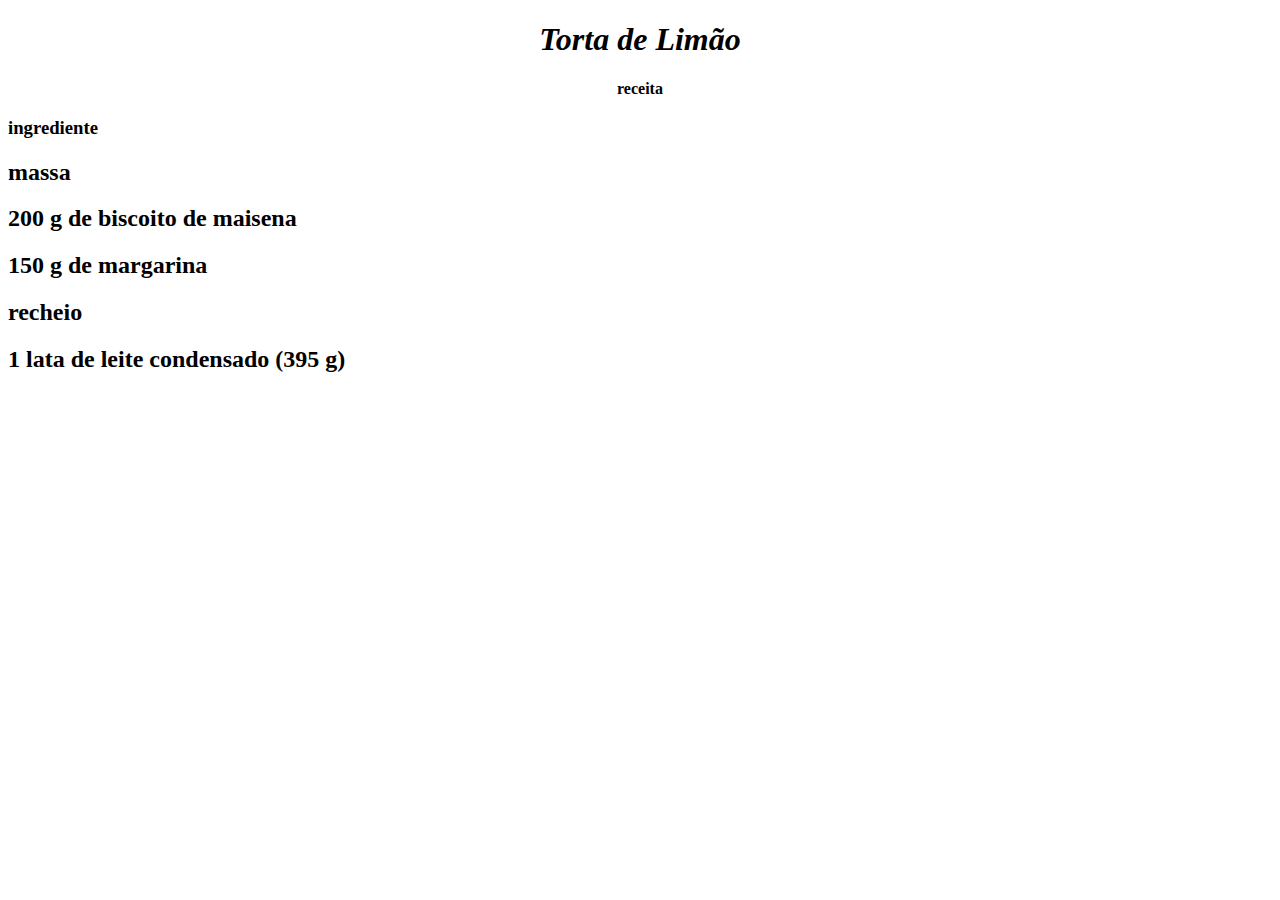
==== torta.html @ d35cf29f "Add files via upload" ====
<!DOCTYPE html>
<html lang="en">
<head>
    <meta charset="UTF-8">
    <meta name="viewport" content="width=device-width, initial-scale=1.0">
    <title>Document</title>
</head>
<body>
    <h1><center><em>Torta de Limão</em></center></h1>
    <center><b>receita</b></center>
    <h3>ingrediente</h3>
    
<h2>massa</h2>

<h2>200 g de biscoito de maisena</h2>
<h2>150 g de margarina</h2>

<h2>recheio</h2>

<h2>1 lata de leite condensado (395 g)</h2>
    
</body>
</html>
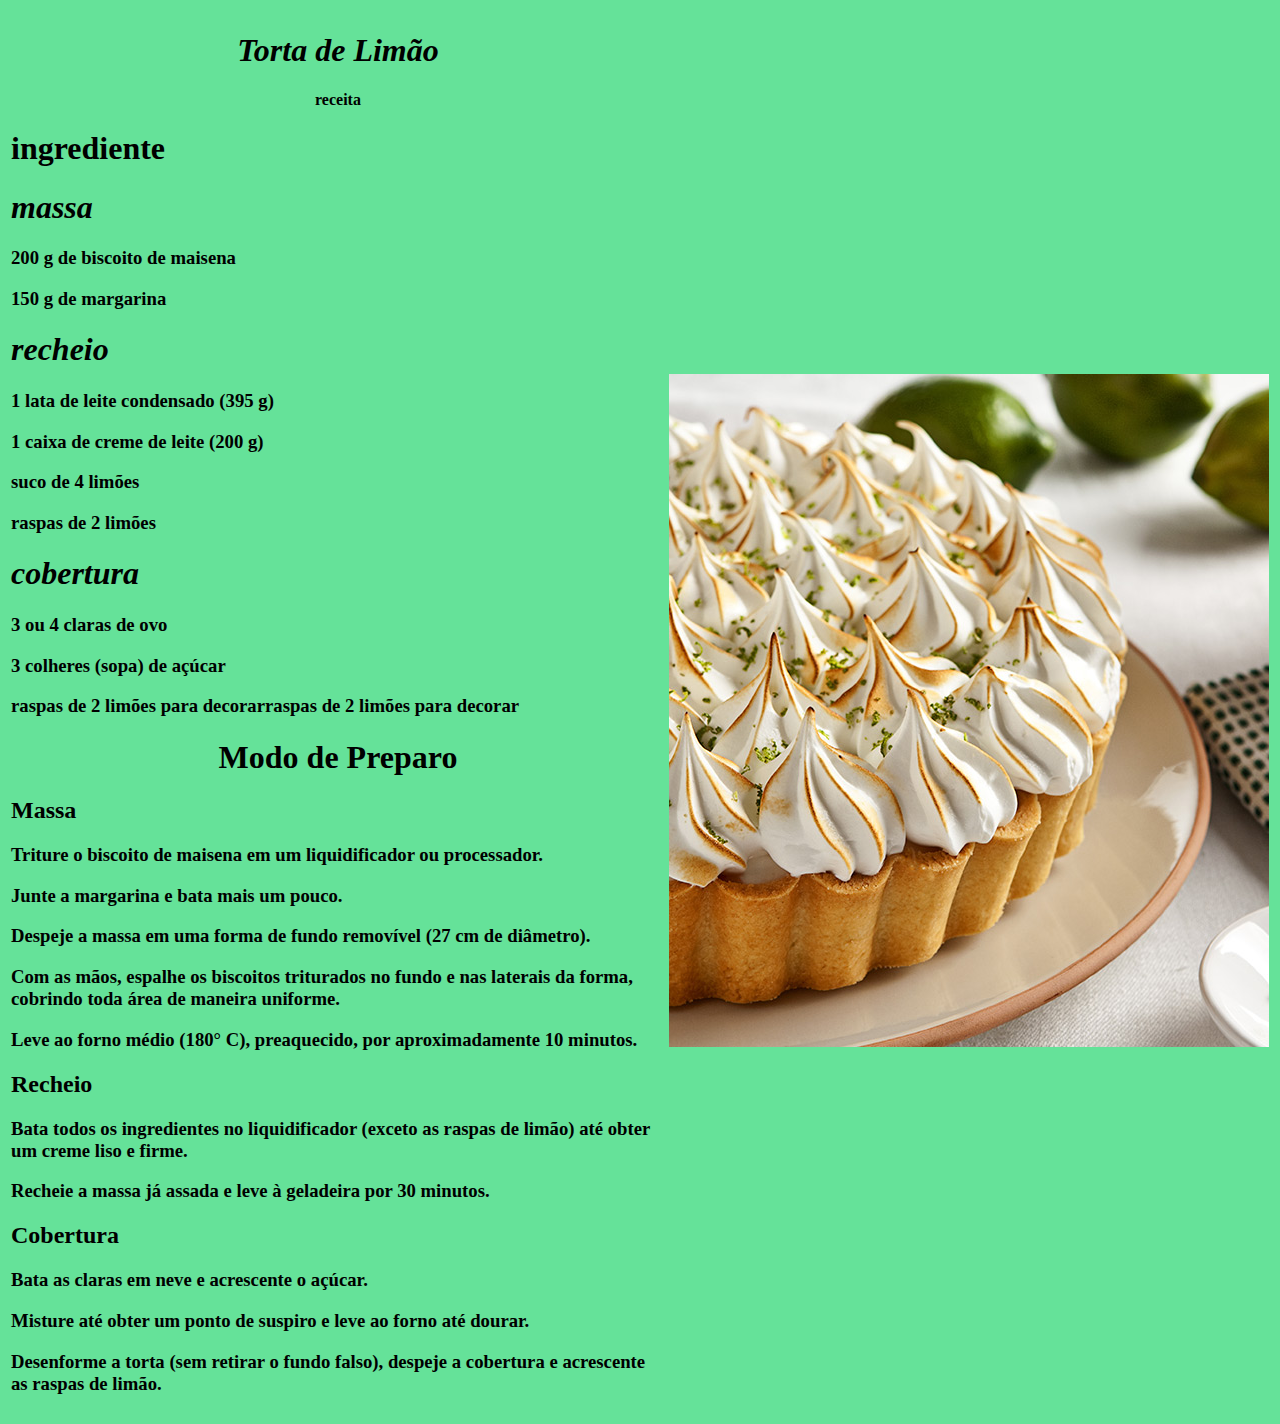
==== commit ec1be22a: "Add files via upload" ====
--- a/torta.html
+++ b/torta.html
@@ -3,21 +3,70 @@
 <head>
     <meta charset="UTF-8">
     <meta name="viewport" content="width=device-width, initial-scale=1.0">
-    <title>Document</title>
+    <title>Torta de Limão</title>
+    <link rel="stylesheet" href="style.css">
 </head>
 <body>
+    <table>
+        <tr>
+            <td>
     <h1><center><em>Torta de Limão</em></center></h1>
     <center><b>receita</b></center>
-    <h3>ingrediente</h3>
+    <h1>ingrediente</h1>
     
-<h2>massa</h2>
+<h1><em>massa</em></h1>
 
-<h2>200 g de biscoito de maisena</h2>
-<h2>150 g de margarina</h2>
+<h3>200 g de biscoito de maisena</h3>
+<h3>150 g de margarina</h3>
 
-<h2>recheio</h2>
+<h1><em>recheio</em></h1>
 
-<h2>1 lata de leite condensado (395 g)</h2>
-    
+<h3>1 lata de leite condensado (395 g)</h3>
+<h3>1 caixa de creme de leite (200 g)</h3>
+<h3>suco de 4 limões</h3>
+<h3>raspas de 2 limões</h3>
+
+<h1><em>cobertura</em></h1>
+
+<h3>3 ou 4 claras de ovo</h3>
+<h3>3 colheres (sopa) de açúcar</h3>
+<h3>raspas de 2 limões para decorarraspas de 2 limões para decorar</h3>
+
+            <center><h1>Modo de Preparo</h1></center>
+            <h2>Massa</h2>
+                <h3> Triture o biscoito de maisena em um liquidificador ou processador. </h3>
+                
+                
+                <h3> Junte a margarina e bata mais um pouco. </h3>
+                
+                
+                <h3> Despeje a massa em uma forma de fundo removível (27 cm de diâmetro). </h3>
+                
+                
+                <h3> Com as mãos, espalhe os biscoitos triturados no fundo e nas laterais da forma, cobrindo toda área de maneira uniforme. </h3>
+                
+                
+                <h3> Leve ao forno médio (180° C), preaquecido, por aproximadamente 10 minutos. </h3>
+                
+                
+               <h2>Recheio</h2> 
+                 <h3>Bata todos os ingredientes no liquidificador (exceto as raspas de limão) até obter um creme liso e firme. </h3>
+                
+                <h3>Recheie a massa já assada e leve à geladeira por 30 minutos. </h3>
+                
+                
+                <h2>Cobertura</h2>
+                <h3> Bata as claras em neve e acrescente o açúcar. </h3>
+                
+                
+                <h3> Misture até obter um ponto de suspiro e leve ao forno até dourar.</h3>
+                
+                
+                <h3> Desenforme a torta (sem retirar o fundo falso), despeje a cobertura e acrescente as raspas de limão. </h3>
+            </td>
+            <td><img src="torta_limao.jpg" alt=""></td>
+        
+</tr>
+</table>
 </body>
 </html>--- a/style.css
+++ b/style.css
@@ -0,0 +1,6 @@
+body{background-color: rgb(101, 226, 153);}
+
+class{
+    width: 100px;
+}
+
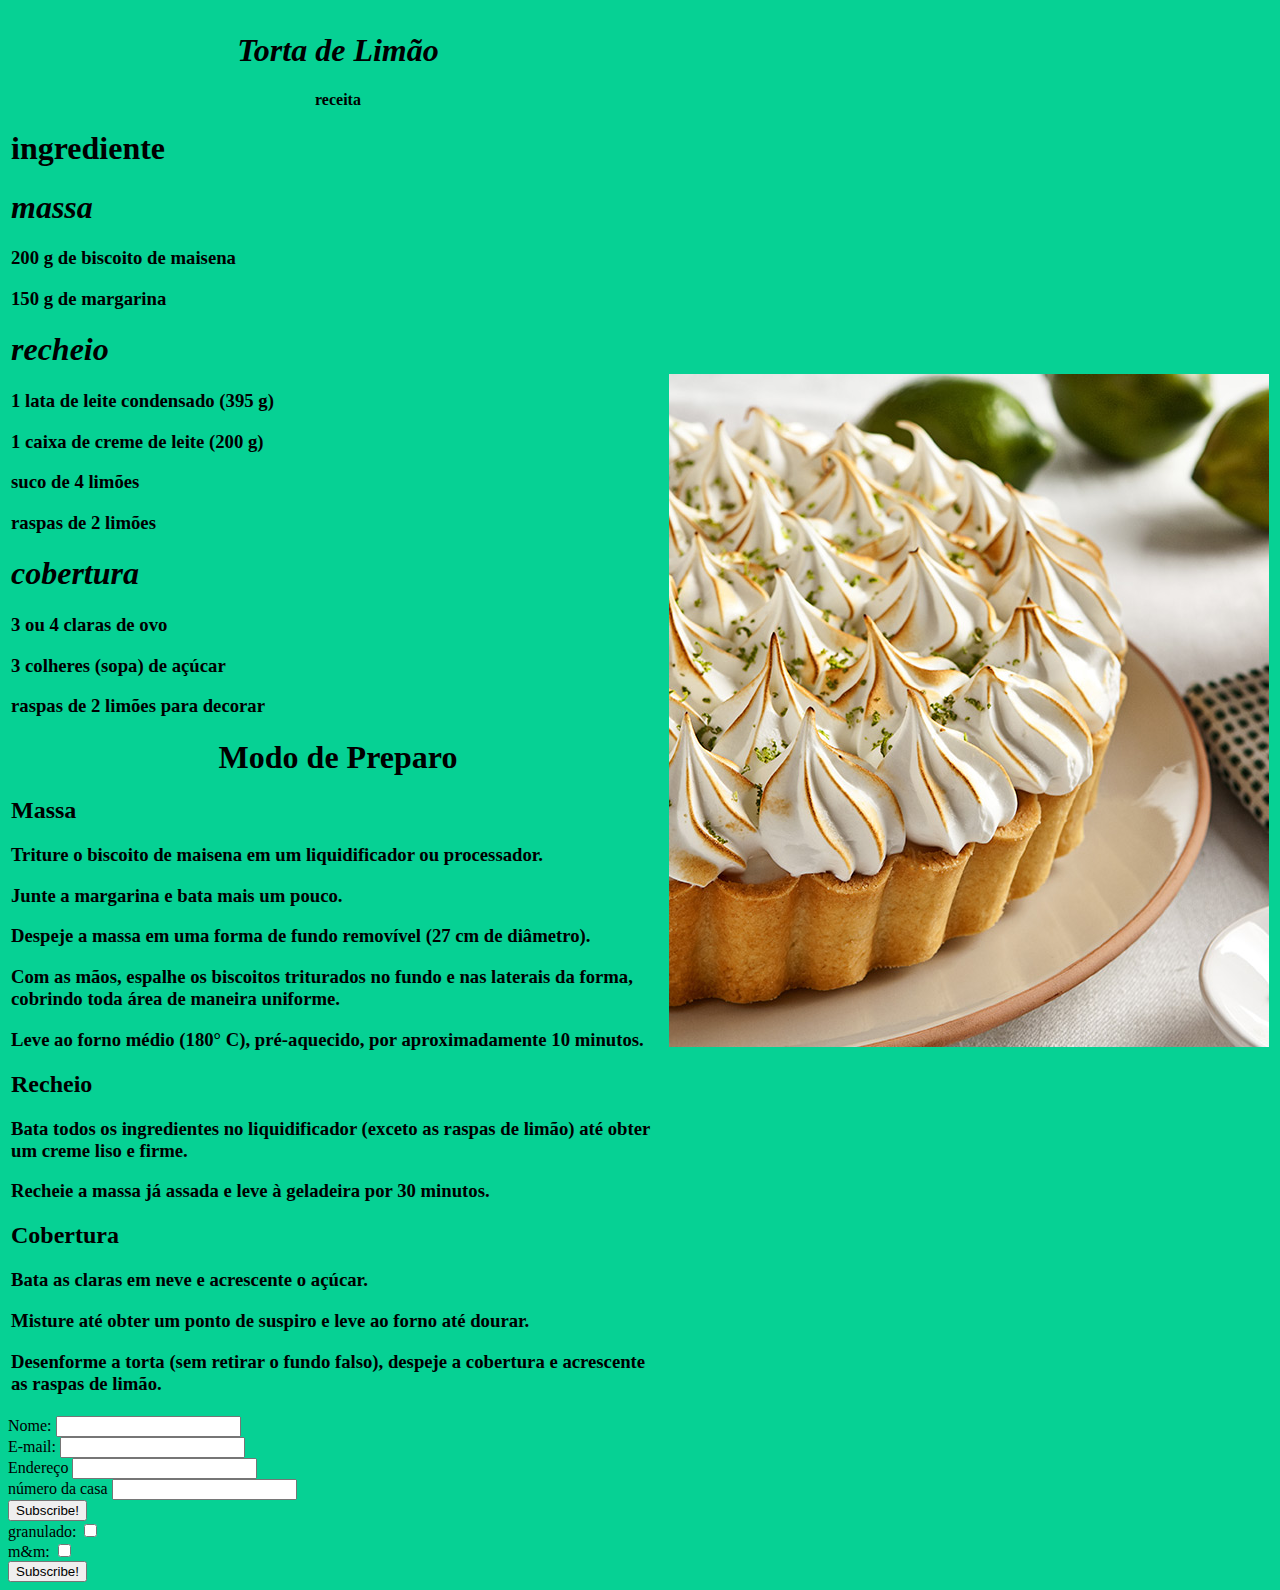
==== commit c30516b4: "Add files via upload" ====
--- a/torta.html
+++ b/torta.html
@@ -30,7 +30,7 @@
 
 <h3>3 ou 4 claras de ovo</h3>
 <h3>3 colheres (sopa) de açúcar</h3>
-<h3>raspas de 2 limões para decorarraspas de 2 limões para decorar</h3>
+<h3>raspas de 2 limões para decorar</h3>
 
             <center><h1>Modo de Preparo</h1></center>
             <h2>Massa</h2>
@@ -46,7 +46,7 @@
                 <h3> Com as mãos, espalhe os biscoitos triturados no fundo e nas laterais da forma, cobrindo toda área de maneira uniforme. </h3>
                 
                 
-                <h3> Leve ao forno médio (180° C), preaquecido, por aproximadamente 10 minutos. </h3>
+                <h3> Leve ao forno médio (180° C), pré-aquecido, por aproximadamente 10 minutos. </h3>
                 
                 
                <h2>Recheio</h2> 
@@ -67,6 +67,48 @@
             <td><img src="torta_limao.jpg" alt=""></td>
         
 </tr>
+
+
+
 </table>
+
+
+<form action="" method="get" class="form-example">
+    <div class="form-example">
+      <label for="name">Nome: </label>
+      <input type="text" name="name" id="name" required />
+    </div>
+    <div class="form-example">
+      <label for="email">E-mail: </label>
+      <input type="email" name="email" id="email" required />
+    </div>
+    <form action="" method="get" class="form-example">
+        <div class="form-example">
+          <label for="name">Endereço </label>
+          <input type="text" name="name" id="name" required />
+        </div>
+        <div class="form-example">
+          <label for="email">número da casa </label>
+          <input type="email" name="email" id="email" required />
+        </div>
+        <div class="form-example">
+          <input type="submit" value="Subscribe!" />
+        </div>
+      </form>
+    <form action="" method="get" class="form-example">
+        <div class="form-example">
+          <label for="name">granulado: </label>
+          <input type="checkbox" name="name" id="name" required />
+        </div>
+        <div class="form-example">
+          <label for="email">m&m: </label>
+          <input type="checkbox" name="email" id="email" required />
+        </div>
+        <div class="form-example">
+          <input type="submit" value="Subscribe!" />
+        </div>
+      </form>
+  </form>
+  
 </body>
 </html>--- a/style.css
+++ b/style.css
@@ -1,4 +1,4 @@
-body{background-color: rgb(101, 226, 153);}
+body{background-color: rgb(6, 209, 148);}
 
 class{
     width: 100px;
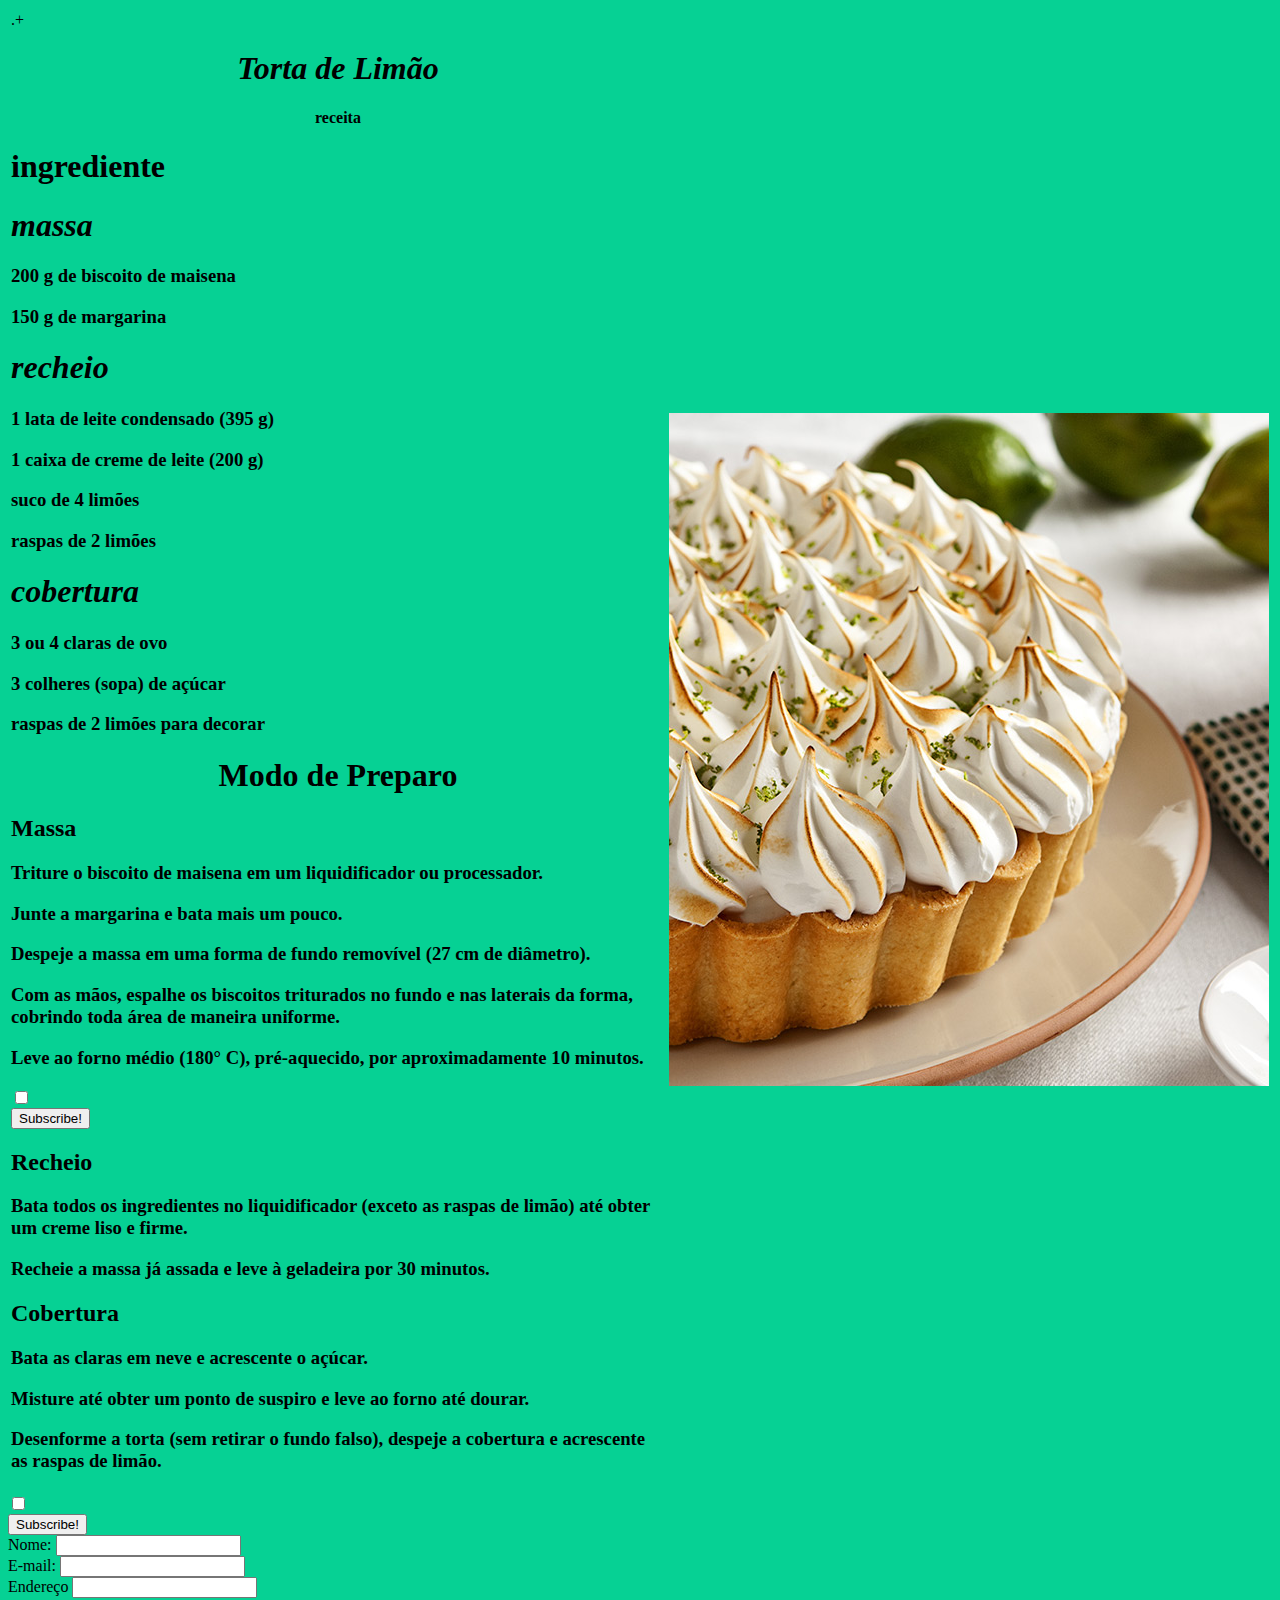
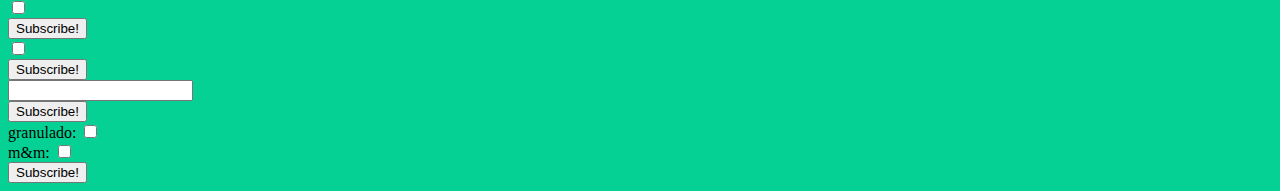
==== commit 7f563ea8: "Add files via upload" ====
--- a/torta.html
+++ b/torta.html
@@ -9,7 +9,8 @@
 <body>
     <table>
         <tr>
-            <td>
+            <td>.+
+
     <h1><center><em>Torta de Limão</em></center></h1>
     <center><b>receita</b></center>
     <h1>ingrediente</h1>
@@ -48,6 +49,13 @@
                 
                 <h3> Leve ao forno médio (180° C), pré-aquecido, por aproximadamente 10 minutos. </h3>
                 
+          <input type="checkbox" name="email" id="email" required />
+        </div>
+        <div class="form-example">
+          <input type="submit" value="Subscribe!" />
+        </div>
+      </form>
+
                 
                <h2>Recheio</h2> 
                  <h3>Bata todos os ingredientes no liquidificador (exceto as raspas de limão) até obter um creme liso e firme. </h3>
@@ -71,6 +79,12 @@
 
 
 </table>
+<input type="checkbox" name="email" id="email" required />
+</div>
+<div class="form-example">
+<input type="submit" value="Subscribe!" />
+</div>
+</form>
 
 
 <form action="" method="get" class="form-example">
@@ -87,8 +101,19 @@
           <label for="name">Endereço </label>
           <input type="text" name="name" id="name" required />
         </div>
+          <input type="checkbox" name="email" id="email" required />
+        </div>
         <div class="form-example">
-          <label for="email">número da casa </label>
+          <input type="submit" value="Subscribe!" />
+        </div>
+      </form>
+        <div class="form-example">
+          <input type="checkbox" name="email" id="email" required />
+        </div>
+        <div class="form-example">
+          <input type="submit" value="Subscribe!" />
+        </div>
+      </form>
           <input type="email" name="email" id="email" required />
         </div>
         <div class="form-example">
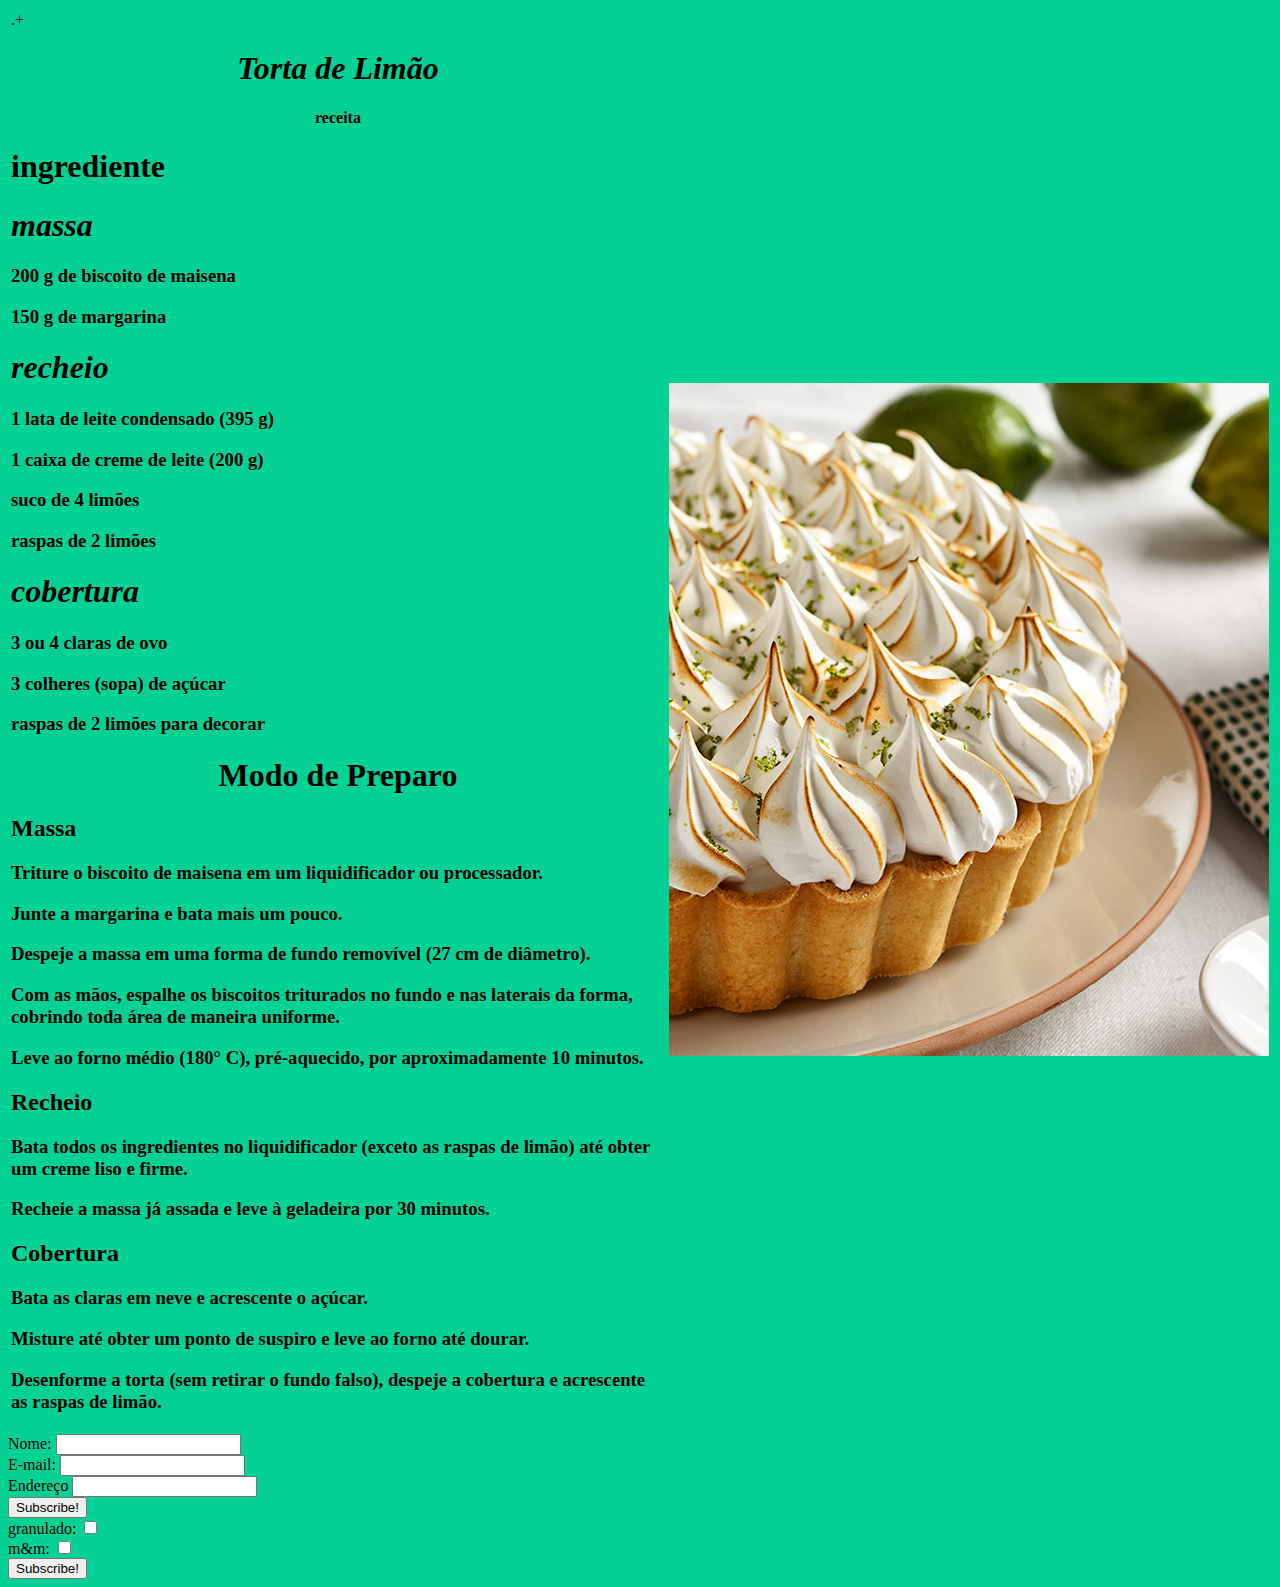
==== commit 7620e48f: "Add files via upload" ====
--- a/torta.html
+++ b/torta.html
@@ -49,12 +49,7 @@
                 
                 <h3> Leve ao forno médio (180° C), pré-aquecido, por aproximadamente 10 minutos. </h3>
                 
-          <input type="checkbox" name="email" id="email" required />
-        </div>
-        <div class="form-example">
-          <input type="submit" value="Subscribe!" />
-        </div>
-      </form>
+          
 
                 
                <h2>Recheio</h2> 
@@ -79,12 +74,9 @@
 
 
 </table>
-<input type="checkbox" name="email" id="email" required />
-</div>
-<div class="form-example">
-<input type="submit" value="Subscribe!" />
-</div>
-</form>
+
+
+
 
 
 <form action="" method="get" class="form-example">
@@ -101,21 +93,7 @@
           <label for="name">Endereço </label>
           <input type="text" name="name" id="name" required />
         </div>
-          <input type="checkbox" name="email" id="email" required />
-        </div>
-        <div class="form-example">
-          <input type="submit" value="Subscribe!" />
-        </div>
-      </form>
-        <div class="form-example">
-          <input type="checkbox" name="email" id="email" required />
-        </div>
-        <div class="form-example">
-          <input type="submit" value="Subscribe!" />
-        </div>
-      </form>
-          <input type="email" name="email" id="email" required />
-        </div>
+    
         <div class="form-example">
           <input type="submit" value="Subscribe!" />
         </div>
